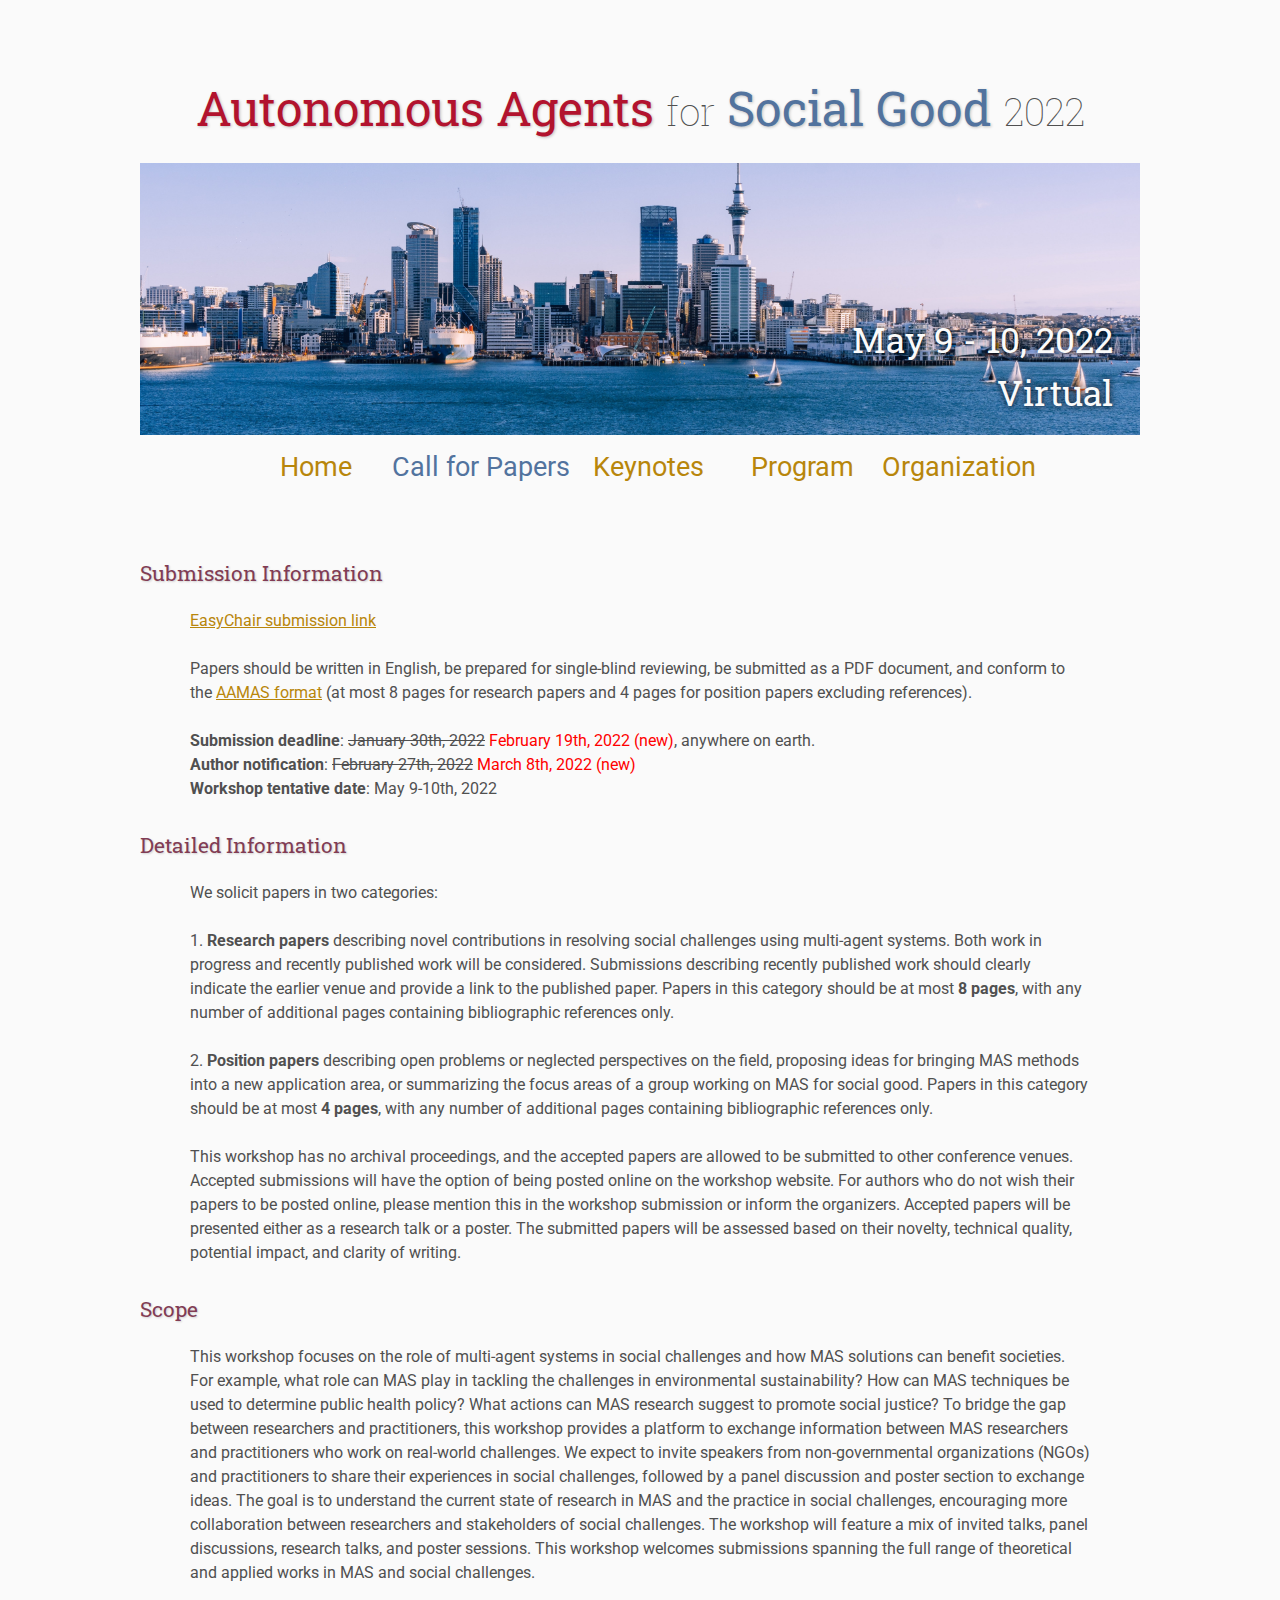
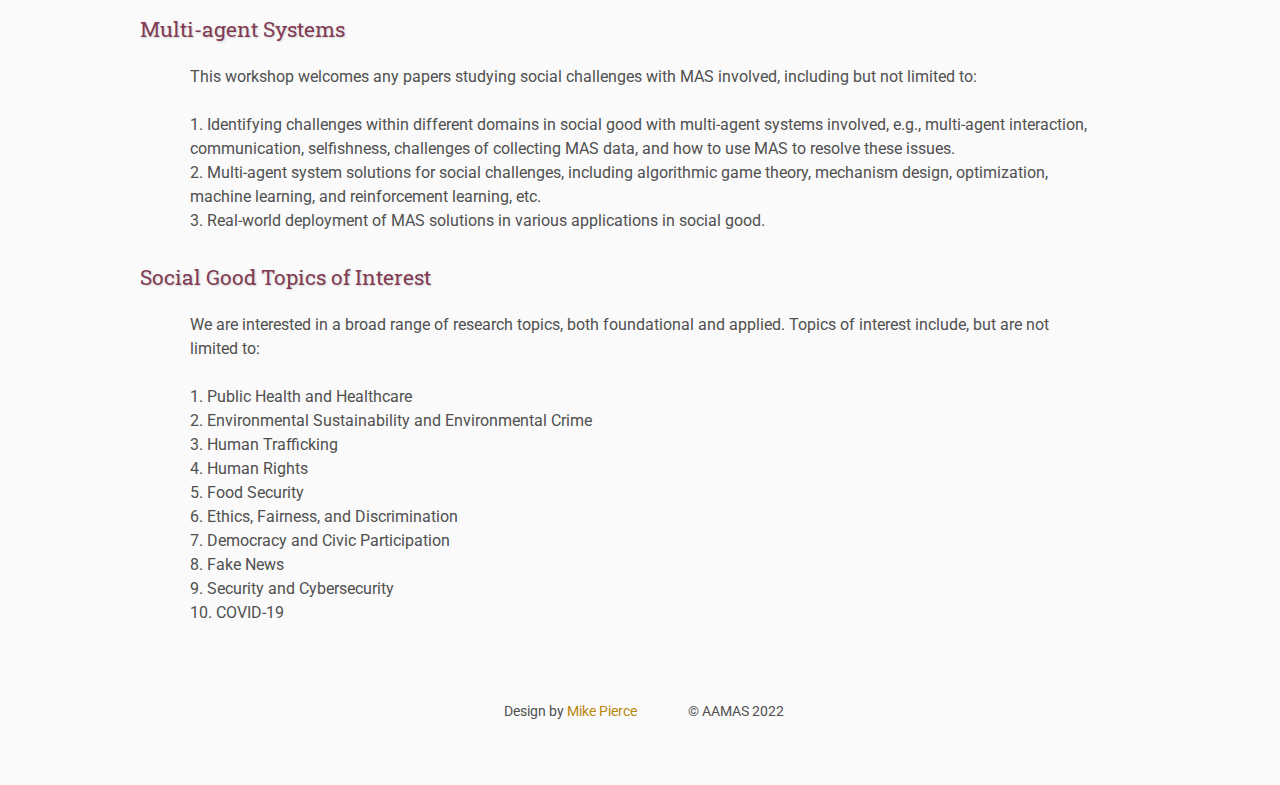
==== call/index.html @ e10b98ef "updated deadline" ====
<!DOCTYPE html>
<html lang='en'>

<head>
    <base href="..">
    <link rel="shortcut icon" type="image/png" href="assets/favicon.png"/>
    <link rel="stylesheet" type="text/css" media="all" href="assets/main.css"/>
    <meta name="description" content="Conference Template">
    <meta name="resource-type" content="document">
    <meta name="distribution" content="global">
    <meta name="KeyWords" content="Conference">
    <title>AASG 2022 Call for Papers</title>
</head>

<body>
    <div class="banner">
        <img src="assets/banner.jpg" style="width:100%;" alt="Conference Template Banner">
        <div class="top-left">
                <span class="title1">Autonomous Agents</span> <span class='year'>for</span> <span class="title2">Social Good</span> <span class="year">2022</span>
        </div>
        <div class="bottom-right">
            May 9 - 10, 2022 <br> Virtual
        </div>
    </div>

    <table class="navigation">
        <tr>
            <td class="navigation">
                <a title="Conference Home Page" href=".">Home</a>
            </td>
            <td class="navigation">
                <a class="current" title="Call for Papers" href="call">Call for Papers</a>
            </td>
            <td class="navigation">
                <a title="Keynote Information" href="keynotes">Keynotes</a>
            </td>
            <td class="navigation">
                <a title="Program" href="program">Program</a>
            </td>
            <td class="navigation">
                <a title="Workshop Organization" href="organization">Organization</a>
            </td>
        </tr>
    </table>

    <br>

    <h4>Submission Information</h4>
        <p> <a href="https://easychair.org/my/conference?conf=aasg2022#">EasyChair submission link</a></p>  
        <p>Papers should be written in English, be prepared for single-blind reviewing, be submitted as a PDF document, and conform to the <a href="https://aamas2022-conference.auckland.ac.nz/files/2021/07/AAMAS-2022-Formatting-Instructions.zip">AAMAS format</a> (at most 8 pages for research papers and 4 pages for position papers excluding references).</p>

        <p>
	    <strong>Submission deadline</strong>: <strike>January 30th, 2022</strike> <span style="color:red;"> February 19th, 2022 (new)</span>, anywhere on earth.<br> 
	    <strong>Author notification</strong>: <strike>February 27th, 2022</strike> <span style="color:red;"> March 8th, 2022 (new)</span> <br>
            <strong>Workshop tentative date</strong>: May 9-10th, 2022
        </p>

    <h4>Detailed Information</h4>
        <p>We solicit papers in two categories:</p>  
        <p>    1. <strong>Research papers</strong> describing novel contributions in resolving social challenges using multi-agent systems. Both work in progress and recently published work will be considered. Submissions describing recently published work should clearly indicate the earlier venue and provide a link to the published paper. Papers in this category should be at most <strong>8 pages</strong>, with any number of additional pages containing bibliographic references only.</p>  
        <p>    2. <strong>Position papers</strong> describing open problems or neglected perspectives on the field, proposing ideas for bringing MAS methods into a new application area, or summarizing the focus areas of a group working on MAS for social good. Papers in this category should be at most <strong>4 pages</strong>, with any number of additional pages containing bibliographic references only.</p>  

        <p>This workshop has no archival proceedings, and the accepted papers are allowed to be submitted to other conference venues. Accepted submissions will have the option of being posted online on the workshop website. For authors who do not wish their papers to be posted online, please mention this in the workshop submission or inform the organizers. Accepted papers will be presented either as a research talk or a poster. The submitted papers will be assessed based on their novelty, technical quality, potential impact, and clarity of writing.</p>  
    </p>

    <h4>Scope</h4>
    <p>
    This workshop focuses on the role of multi-agent systems in social challenges and how MAS solutions can benefit societies. For example, what role can MAS play in tackling the challenges in environmental sustainability? How can MAS techniques be used to determine public health policy? What actions can MAS research suggest to promote social justice? To bridge the gap between researchers and practitioners, this workshop provides a platform to exchange information between MAS researchers and practitioners who work on real-world challenges. We expect to invite speakers from non-governmental organizations (NGOs) and practitioners to share their experiences in social challenges, followed by a panel discussion and poster section to exchange ideas. The goal is to understand the current state of research in MAS and the practice in social challenges, encouraging more collaboration between researchers and stakeholders of social challenges. The workshop will feature a mix of invited talks, panel discussions, research talks, and poster sessions. This workshop welcomes submissions spanning the full range of theoretical and applied works in MAS and social challenges.
    </p>

    <h4>Multi-agent Systems</h4>
    <p>
    This workshop welcomes any papers studying social challenges with MAS involved, including but not limited to: </br>	
    </p>
    <p>
    1. Identifying challenges within different domains in social good with multi-agent systems involved, e.g., multi-agent interaction, communication, selfishness, challenges of collecting MAS data, and how to use MAS to resolve these issues.</br>
    2. Multi-agent system solutions for social challenges, including algorithmic game theory, mechanism design, optimization, machine learning, and reinforcement learning, etc.</br>
    3. Real-world deployment of MAS solutions in various applications in social good.</br>
    </p>

    <h4>Social Good Topics of Interest</h4>
    <p>
    We are interested in a broad range of research topics, both foundational and applied. Topics of interest include, but are not limited to: </br>
    </p>
    <p>
    1. Public Health and Healthcare</br>
    2. Environmental Sustainability and Environmental Crime</br>
    3. Human Trafficking</br>
    4. Human Rights</br>
    5. Food Security</br>
    6. Ethics, Fairness, and Discrimination</br>
    7. Democracy and Civic Participation</br>
    8. Fake News</br>
    9. Security and Cybersecurity</br>
    10. COVID-19</br>
    </p>

    <table class="footer">
        <tr>
            <td class="footer">Design by <a target="_blank" href="http://math.ucr.edu/~mpierce/">Mike Pierce</a></td> 
            <td class="footer">&copy; AAMAS 2022</td> 
        </tr>
    </table>

    </body>
</html>
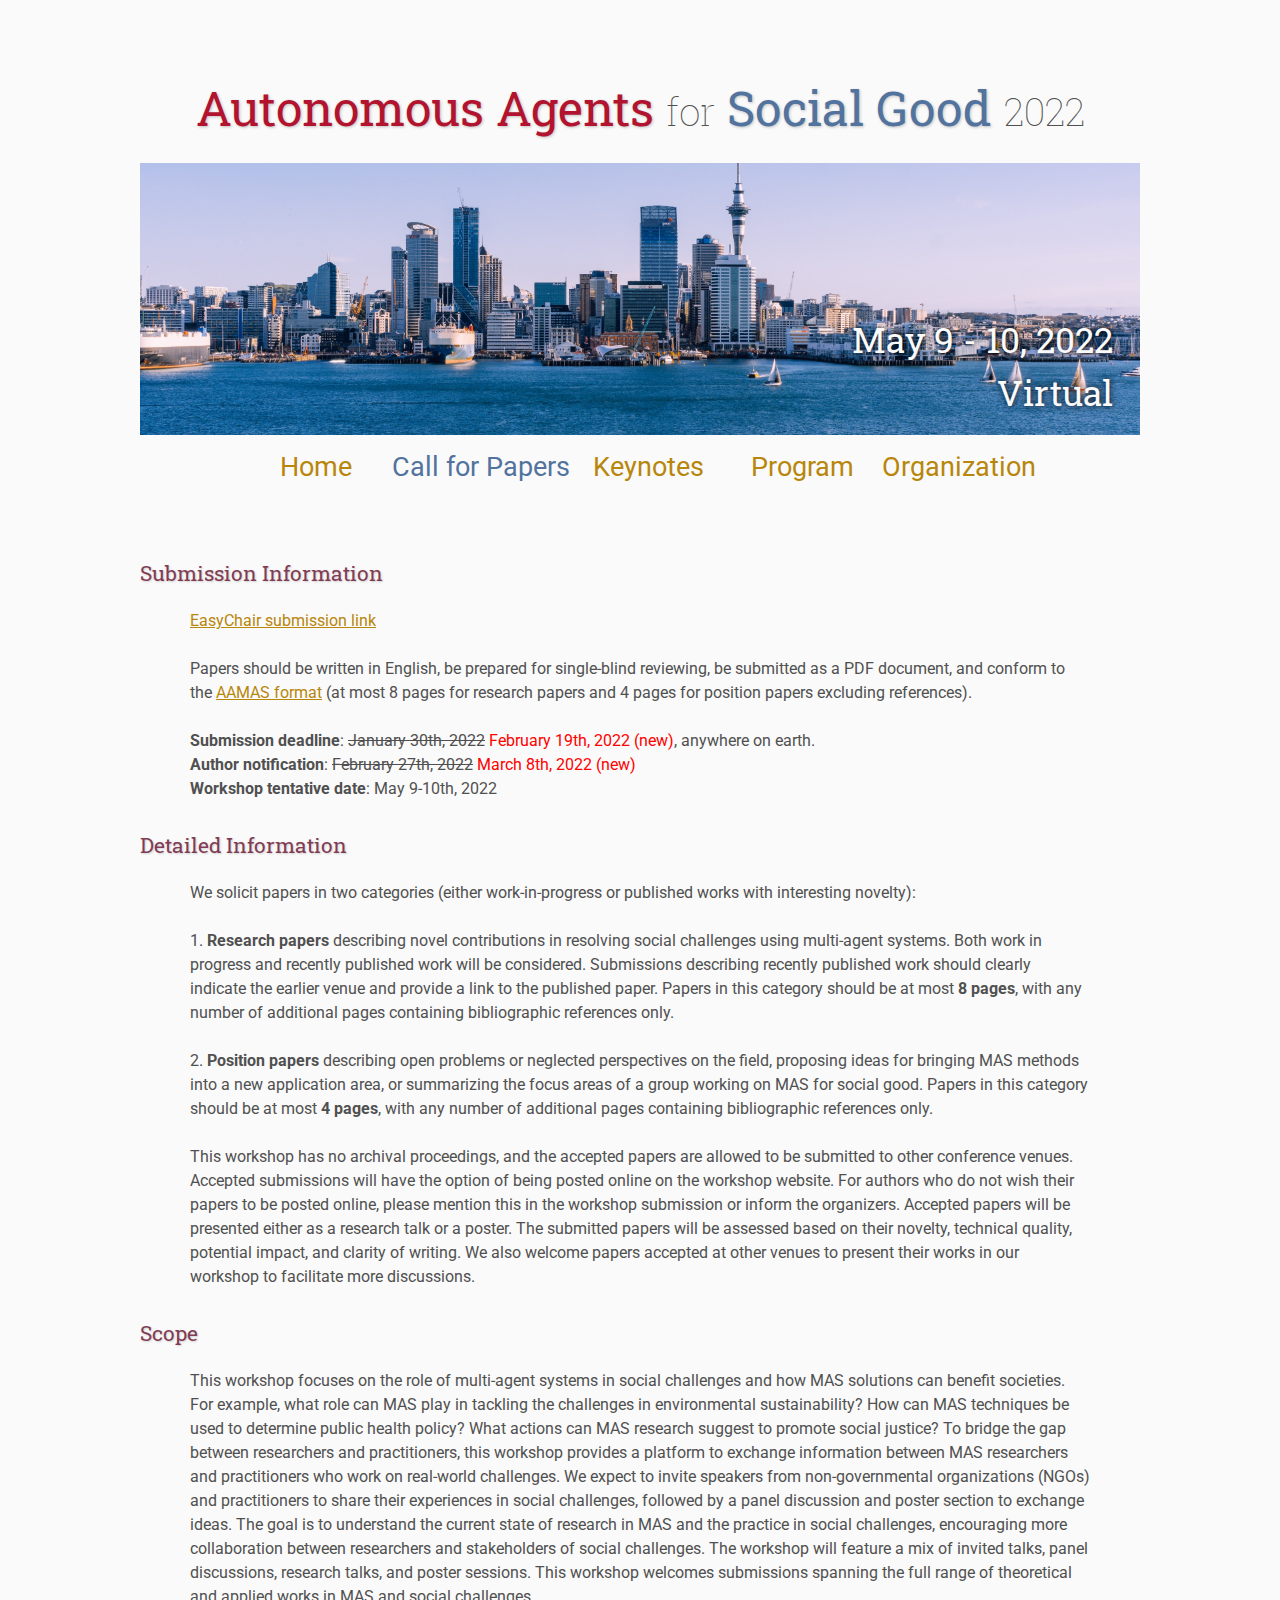
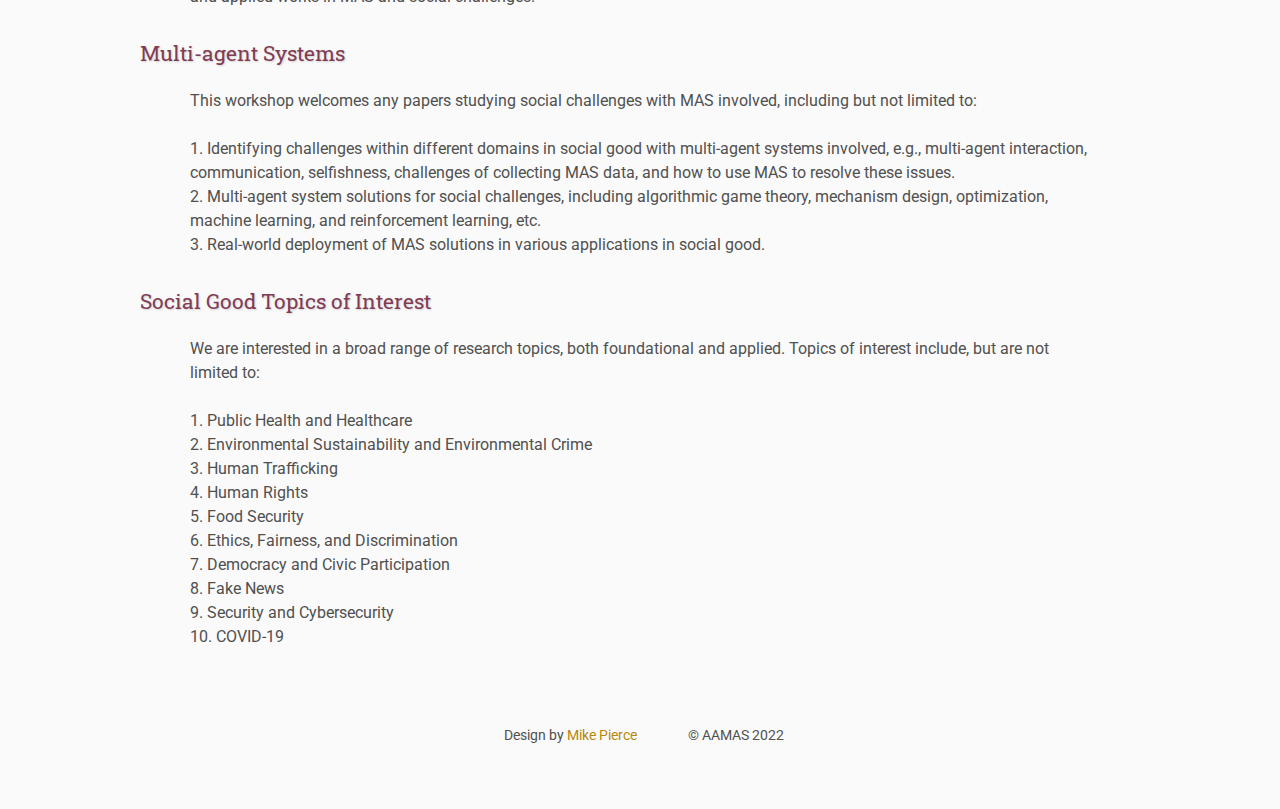
==== commit 52880e5f: "updated info" ====
--- a/call/index.html
+++ b/call/index.html
@@ -56,11 +56,11 @@
         </p>
 
     <h4>Detailed Information</h4>
-        <p>We solicit papers in two categories:</p>  
+        <p>We solicit papers in two categories (either work-in-progress or published works with interesting novelty):</p>  
         <p>    1. <strong>Research papers</strong> describing novel contributions in resolving social challenges using multi-agent systems. Both work in progress and recently published work will be considered. Submissions describing recently published work should clearly indicate the earlier venue and provide a link to the published paper. Papers in this category should be at most <strong>8 pages</strong>, with any number of additional pages containing bibliographic references only.</p>  
         <p>    2. <strong>Position papers</strong> describing open problems or neglected perspectives on the field, proposing ideas for bringing MAS methods into a new application area, or summarizing the focus areas of a group working on MAS for social good. Papers in this category should be at most <strong>4 pages</strong>, with any number of additional pages containing bibliographic references only.</p>  
 
-        <p>This workshop has no archival proceedings, and the accepted papers are allowed to be submitted to other conference venues. Accepted submissions will have the option of being posted online on the workshop website. For authors who do not wish their papers to be posted online, please mention this in the workshop submission or inform the organizers. Accepted papers will be presented either as a research talk or a poster. The submitted papers will be assessed based on their novelty, technical quality, potential impact, and clarity of writing.</p>  
+        <p>This workshop has no archival proceedings, and the accepted papers are allowed to be submitted to other conference venues. Accepted submissions will have the option of being posted online on the workshop website. For authors who do not wish their papers to be posted online, please mention this in the workshop submission or inform the organizers. Accepted papers will be presented either as a research talk or a poster. The submitted papers will be assessed based on their novelty, technical quality, potential impact, and clarity of writing. We also welcome papers accepted at other venues to present their works in our workshop to facilitate more discussions. </p>  
     </p>
 
     <h4>Scope</h4>
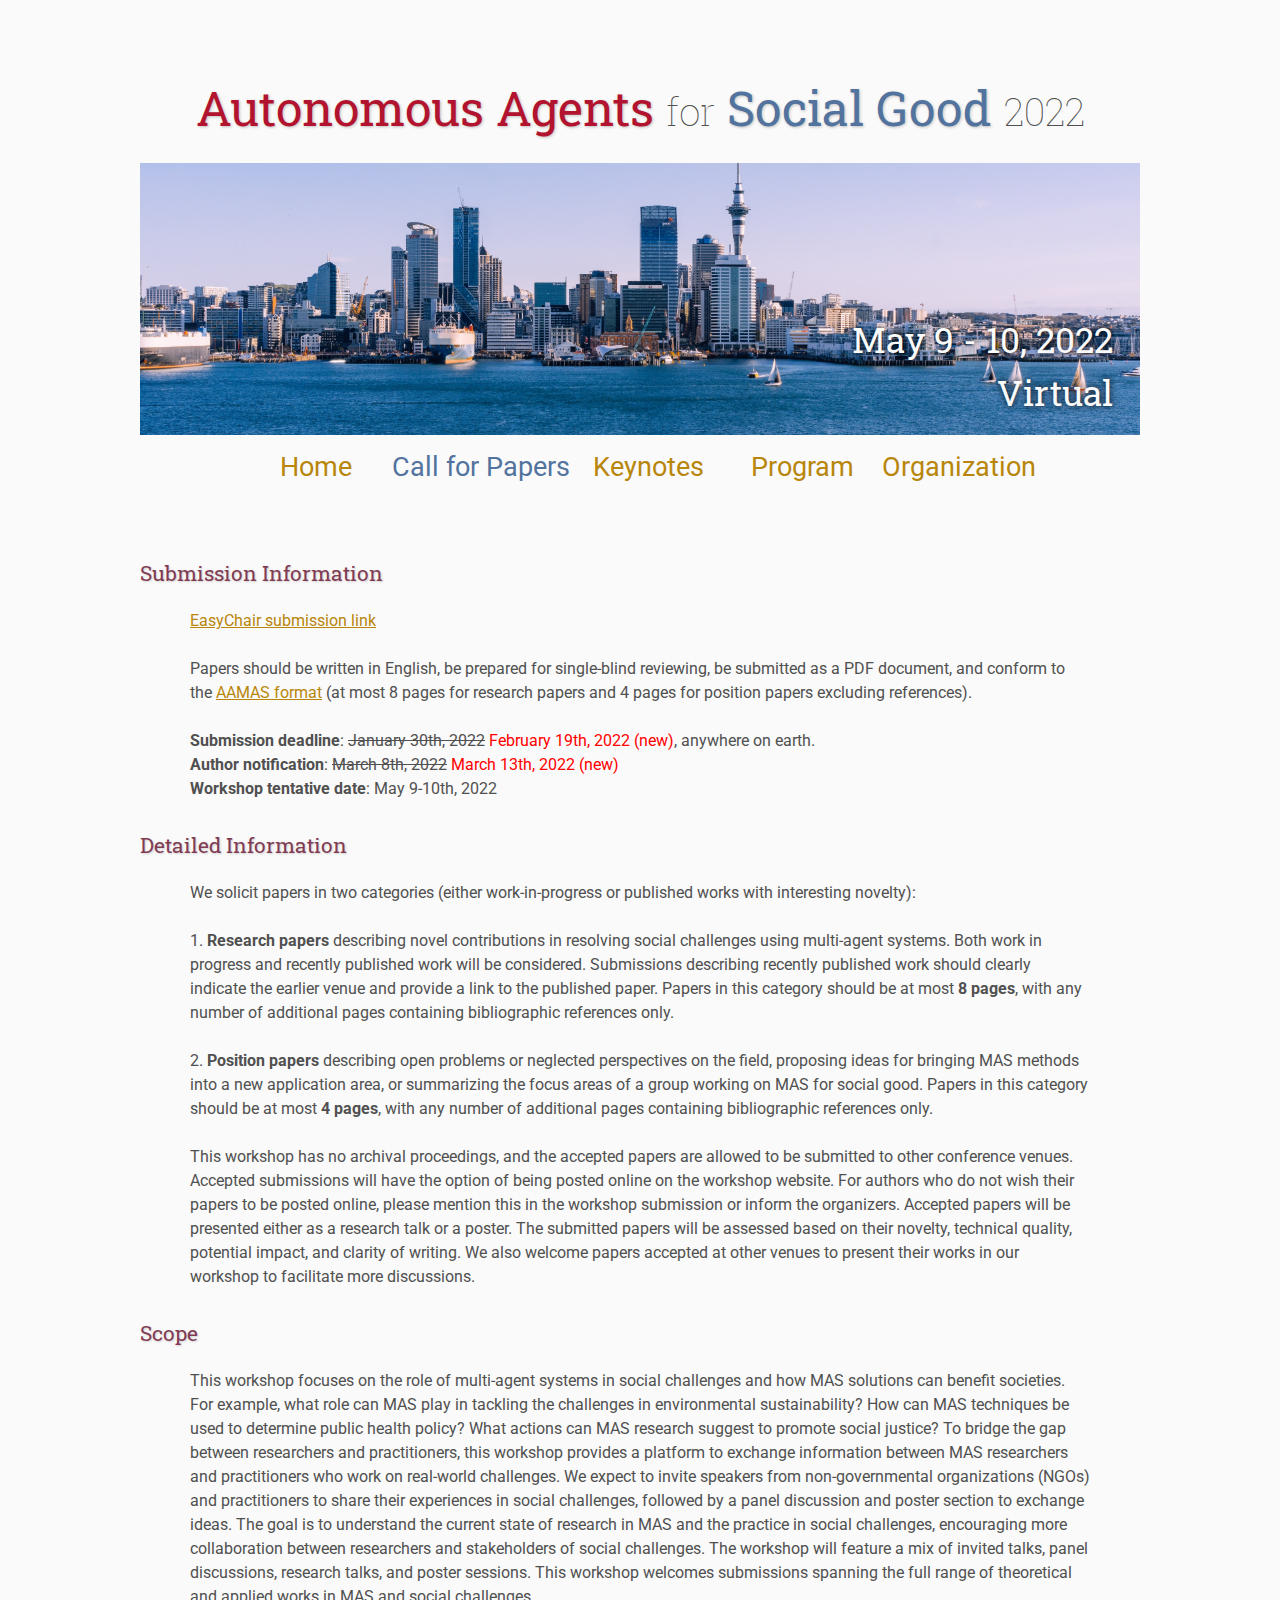
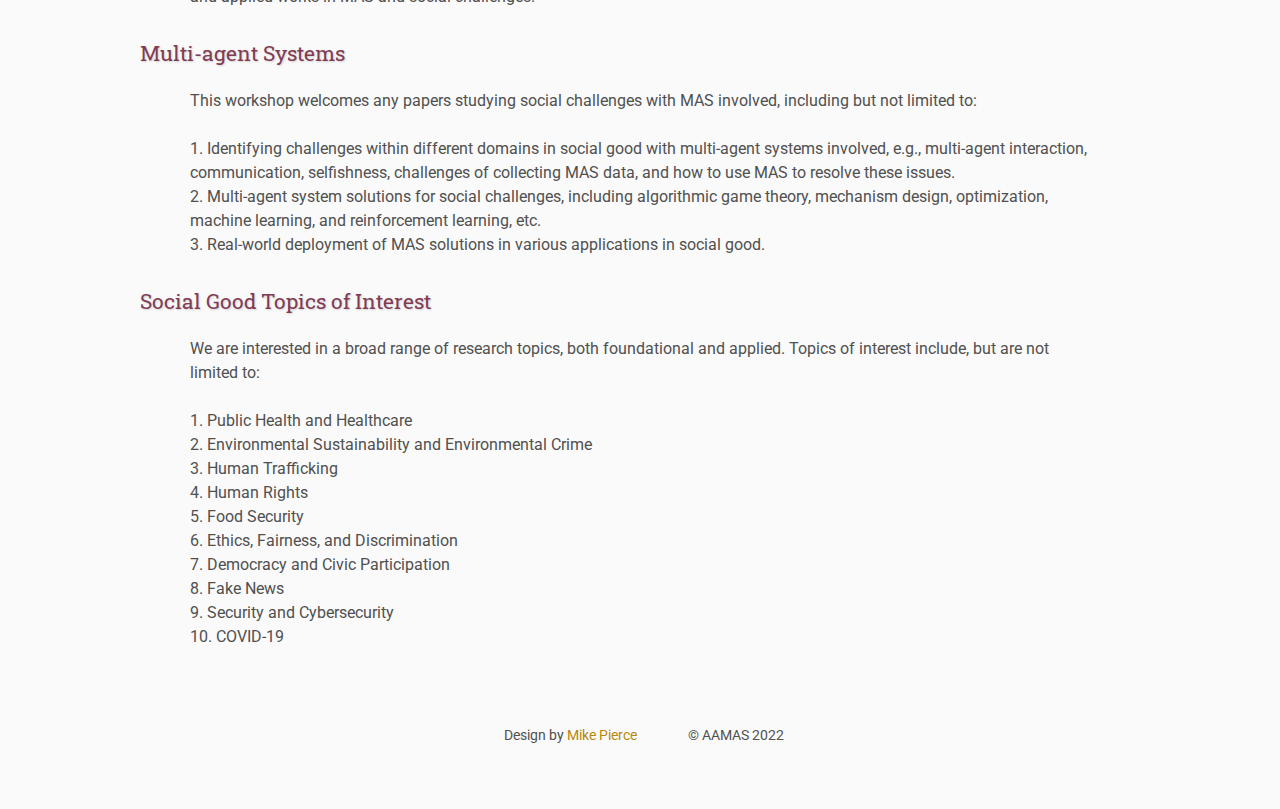
==== commit 9bfcc2ba: "update paper notification date" ====
--- a/call/index.html
+++ b/call/index.html
@@ -51,7 +51,7 @@
 
         <p>
 	    <strong>Submission deadline</strong>: <strike>January 30th, 2022</strike> <span style="color:red;"> February 19th, 2022 (new)</span>, anywhere on earth.<br> 
-	    <strong>Author notification</strong>: <strike>February 27th, 2022</strike> <span style="color:red;"> March 8th, 2022 (new)</span> <br>
+	    <strong>Author notification</strong>: <strike>March 8th, 2022</strike> <span style="color:red;"> March 13th, 2022 (new)</span> <br>
             <strong>Workshop tentative date</strong>: May 9-10th, 2022
         </p>
 
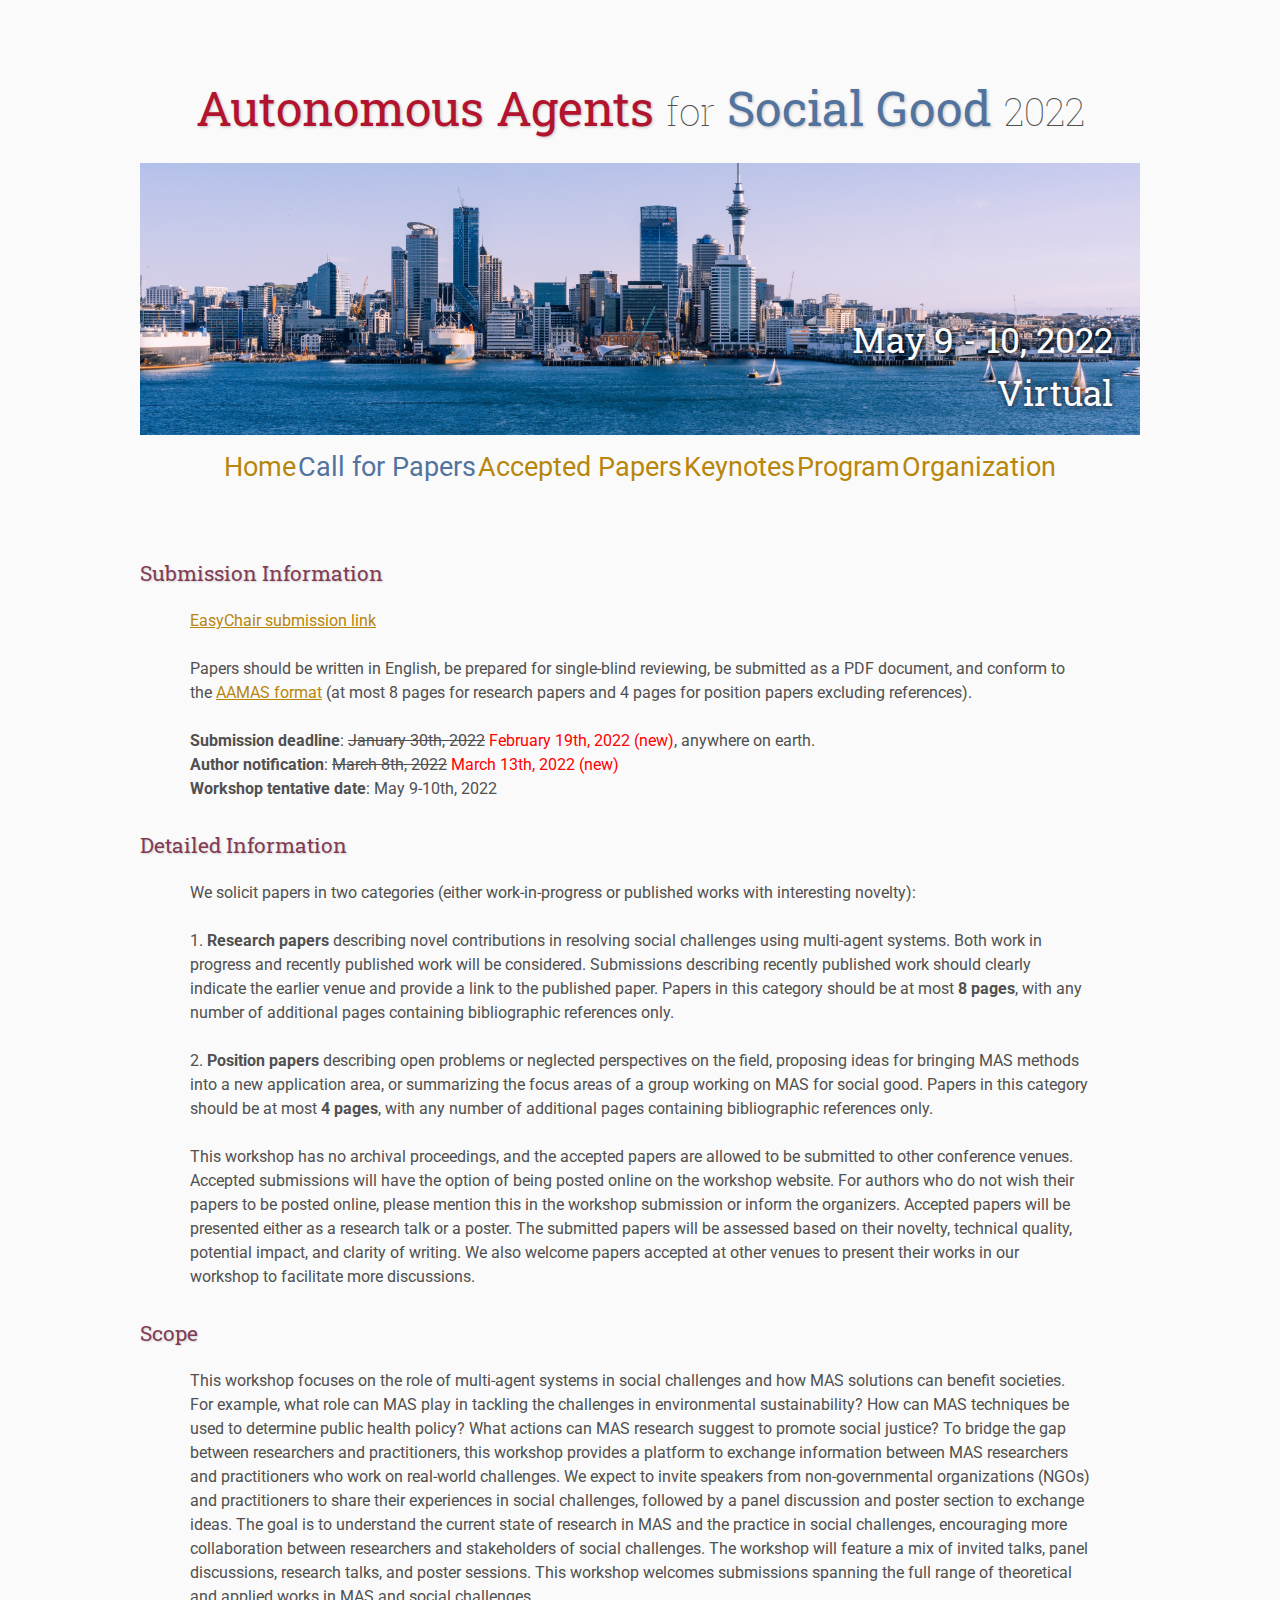
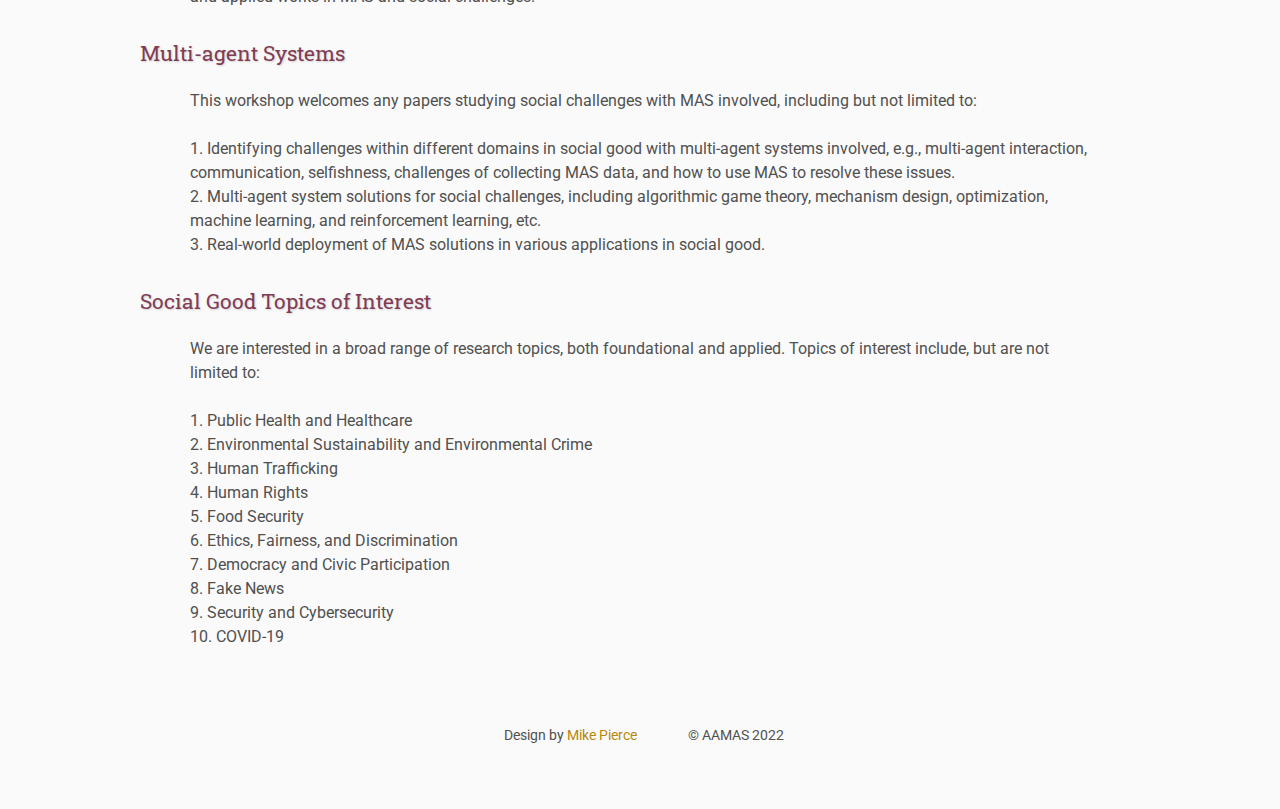
==== commit 1fc50d8b: "updated accepted papers" ====
--- a/call/index.html
+++ b/call/index.html
@@ -30,6 +30,9 @@
             </td>
             <td class="navigation">
                 <a class="current" title="Call for Papers" href="call">Call for Papers</a>
+            </td>
+            <td class="navigation">
+                <a title="Accepted Papers" href="accepted">Accepted Papers</a>
             </td>
             <td class="navigation">
                 <a title="Keynote Information" href="keynotes">Keynotes</a>
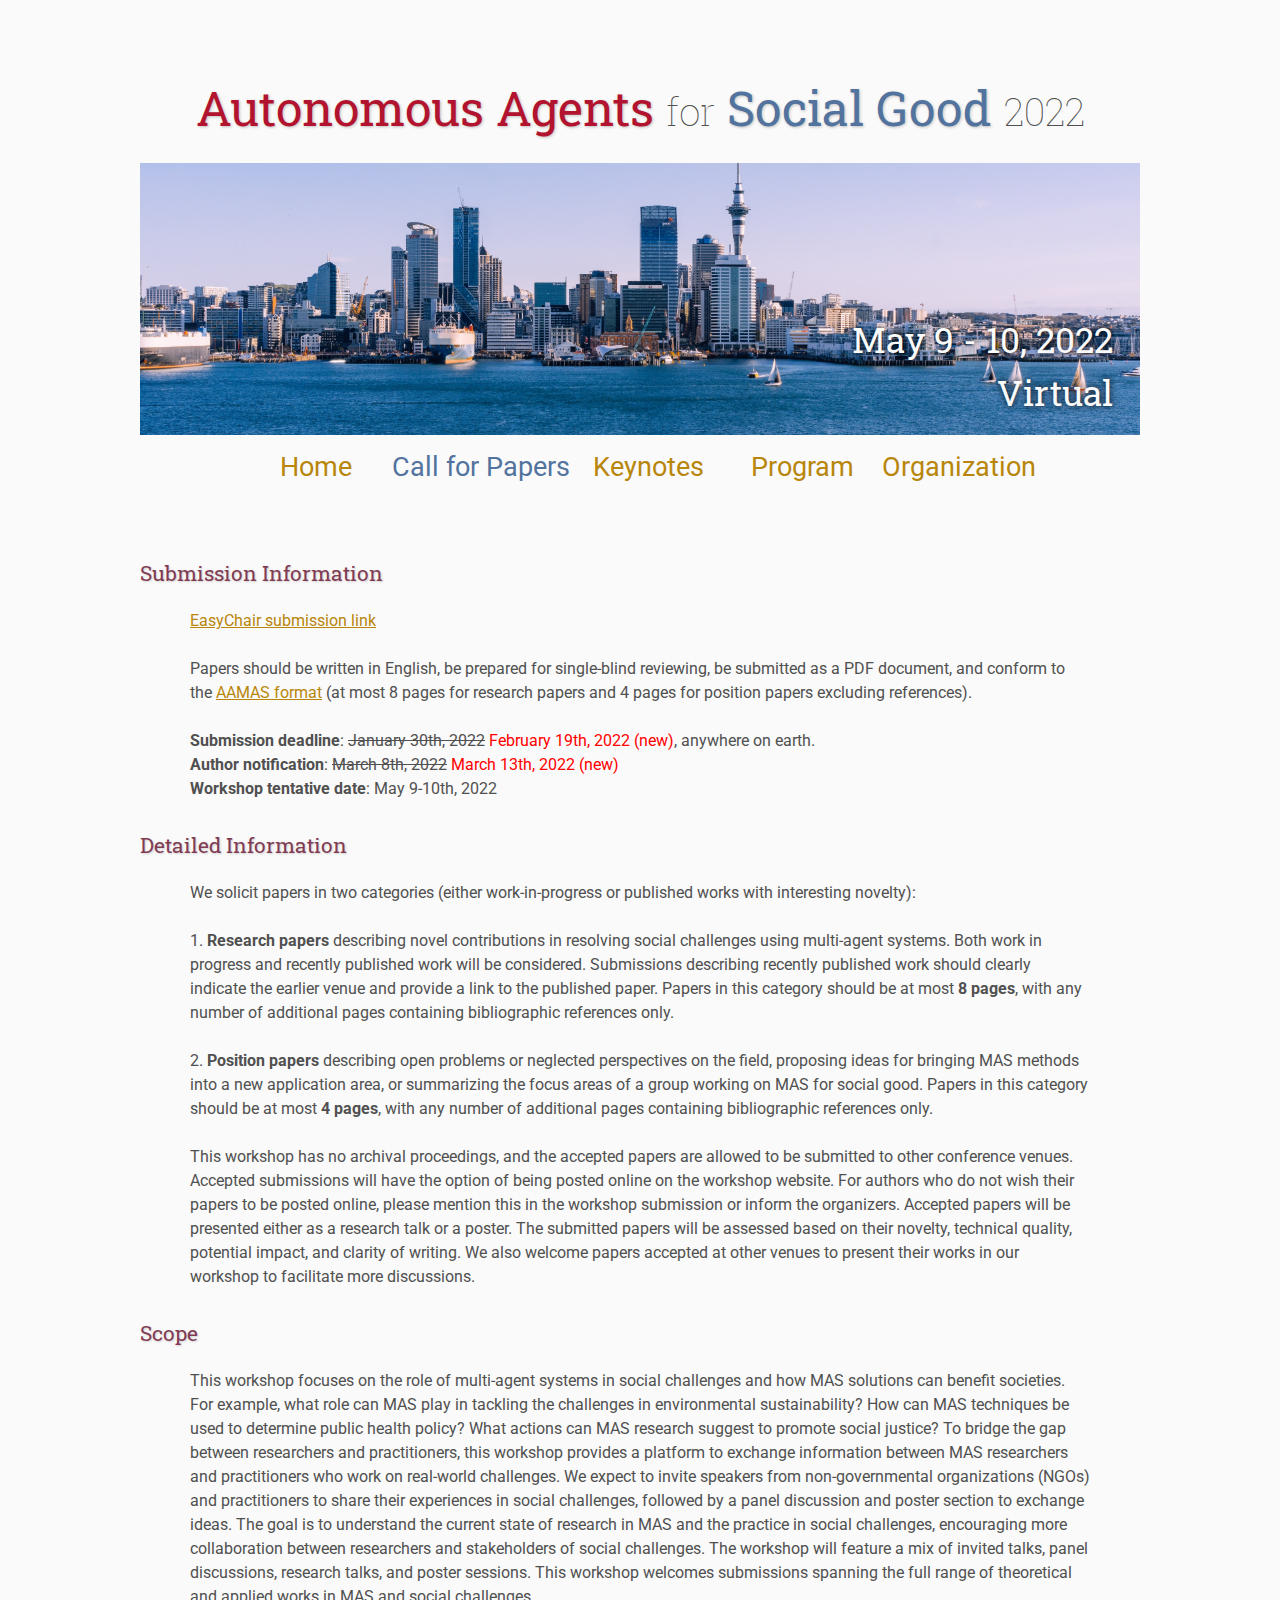
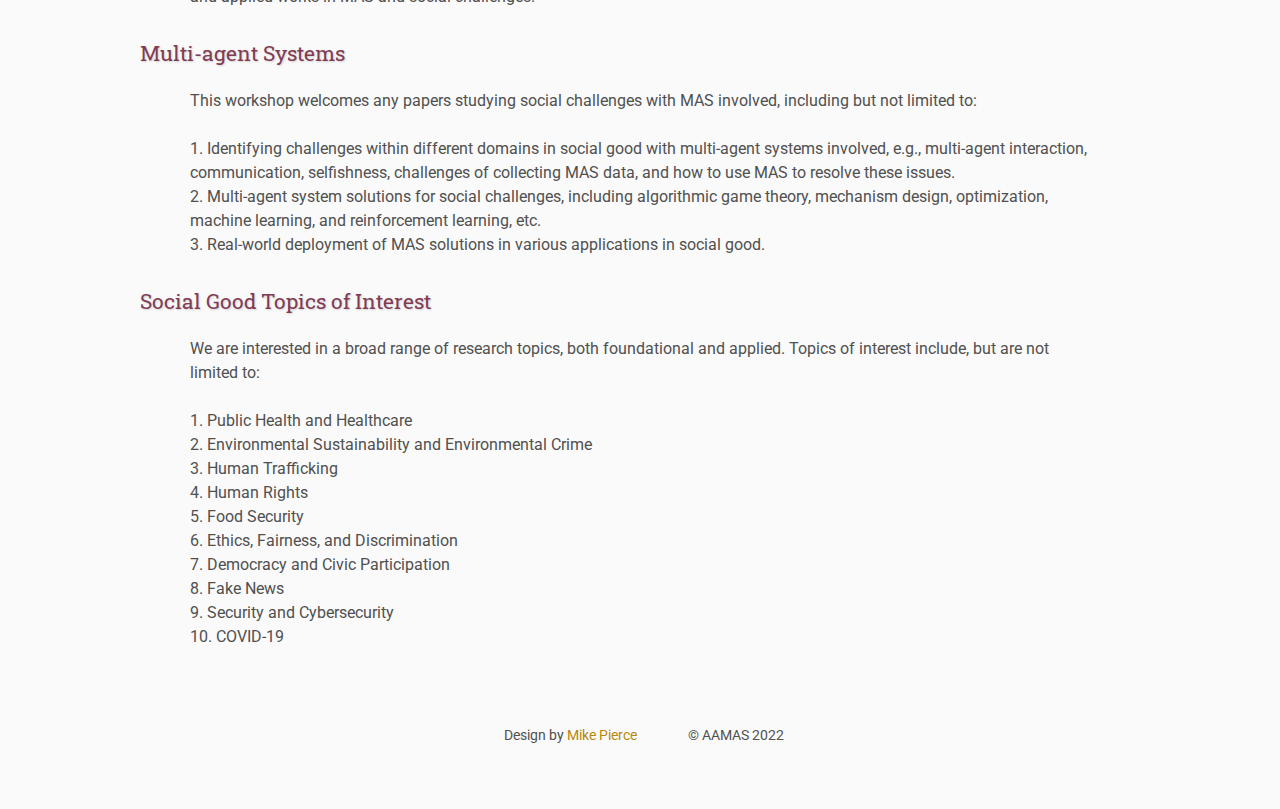
==== commit a955a289: "updated accepted papers" ====
--- a/call/index.html
+++ b/call/index.html
@@ -30,9 +30,6 @@
             </td>
             <td class="navigation">
                 <a class="current" title="Call for Papers" href="call">Call for Papers</a>
-            </td>
-            <td class="navigation">
-                <a title="Accepted Papers" href="accepted">Accepted Papers</a>
             </td>
             <td class="navigation">
                 <a title="Keynote Information" href="keynotes">Keynotes</a>
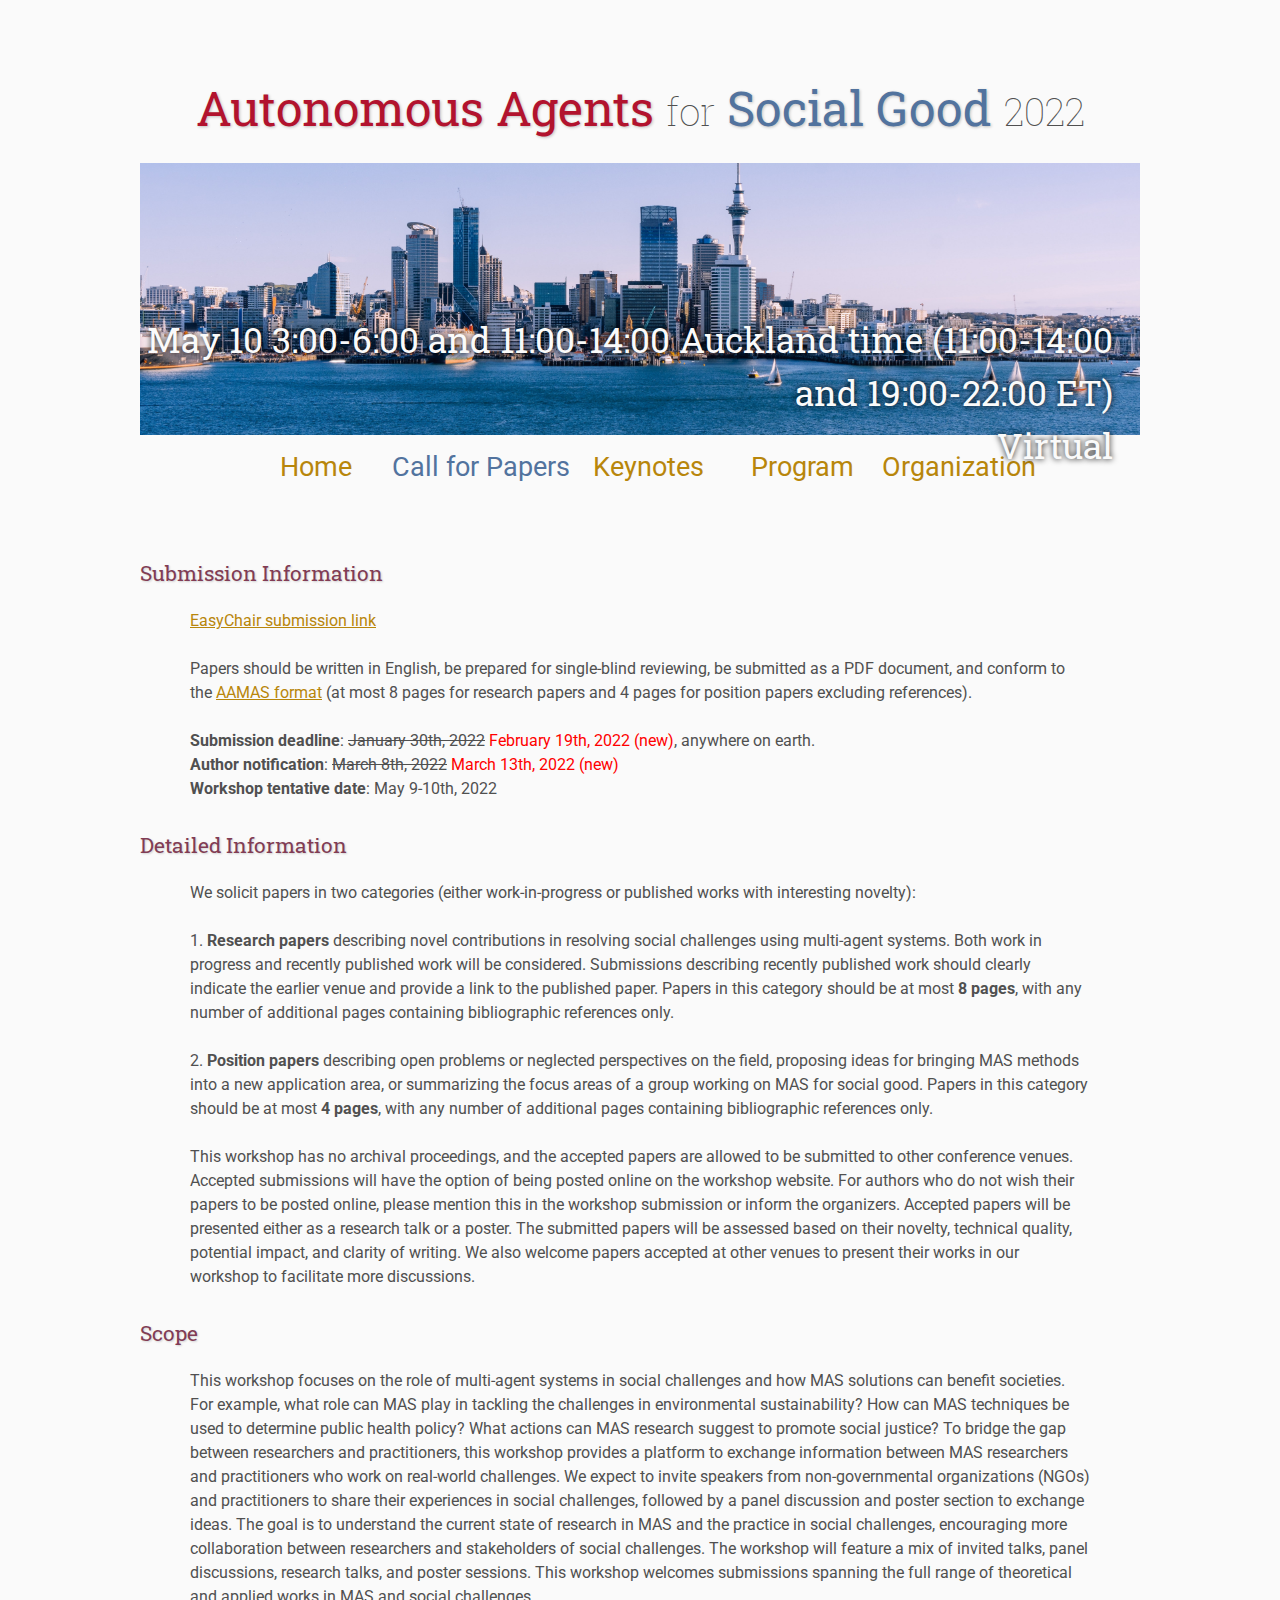
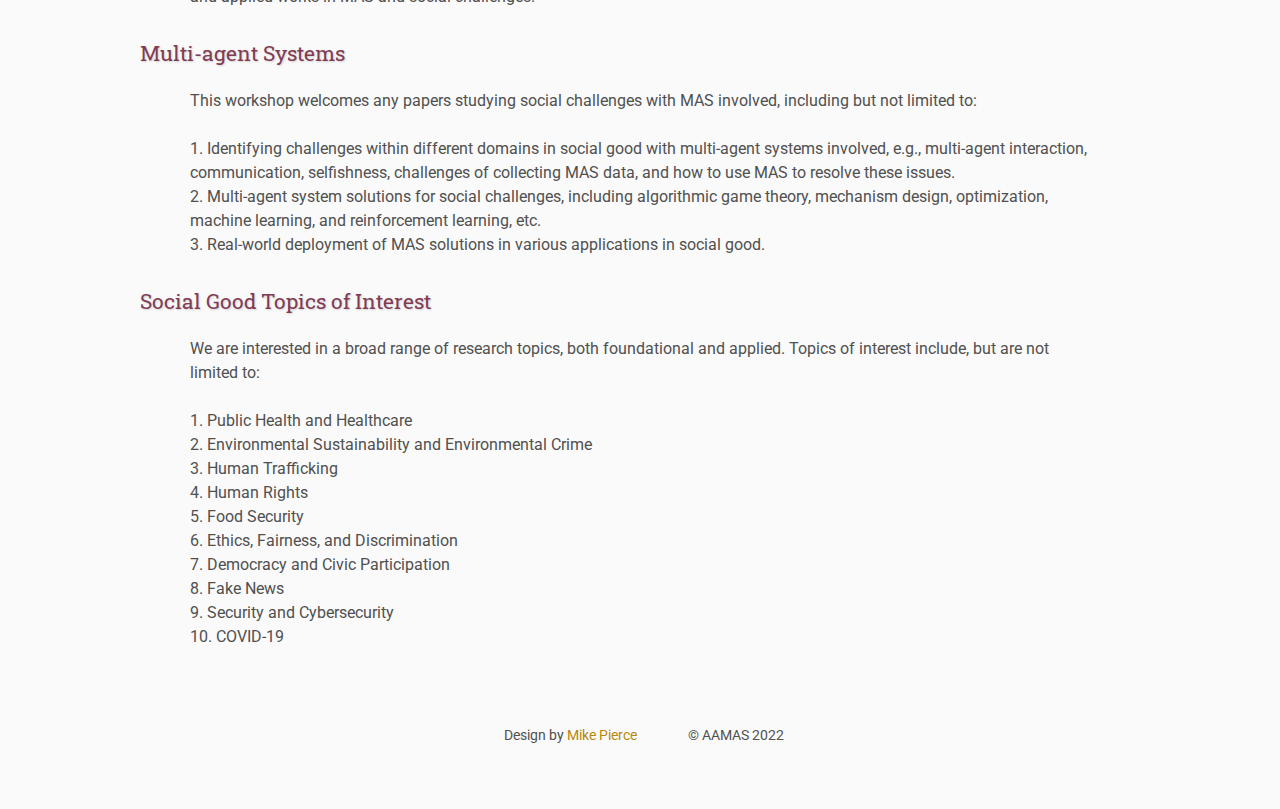
==== commit 24788461: "updated time" ====
--- a/call/index.html
+++ b/call/index.html
@@ -19,7 +19,7 @@
                 <span class="title1">Autonomous Agents</span> <span class='year'>for</span> <span class="title2">Social Good</span> <span class="year">2022</span>
         </div>
         <div class="bottom-right">
-            May 9 - 10, 2022 <br> Virtual
+            May 10 3:00-6:00 and 11:00-14:00 Auckland time (11:00-14:00 and 19:00-22:00 ET) <br> Virtual
         </div>
     </div>
 
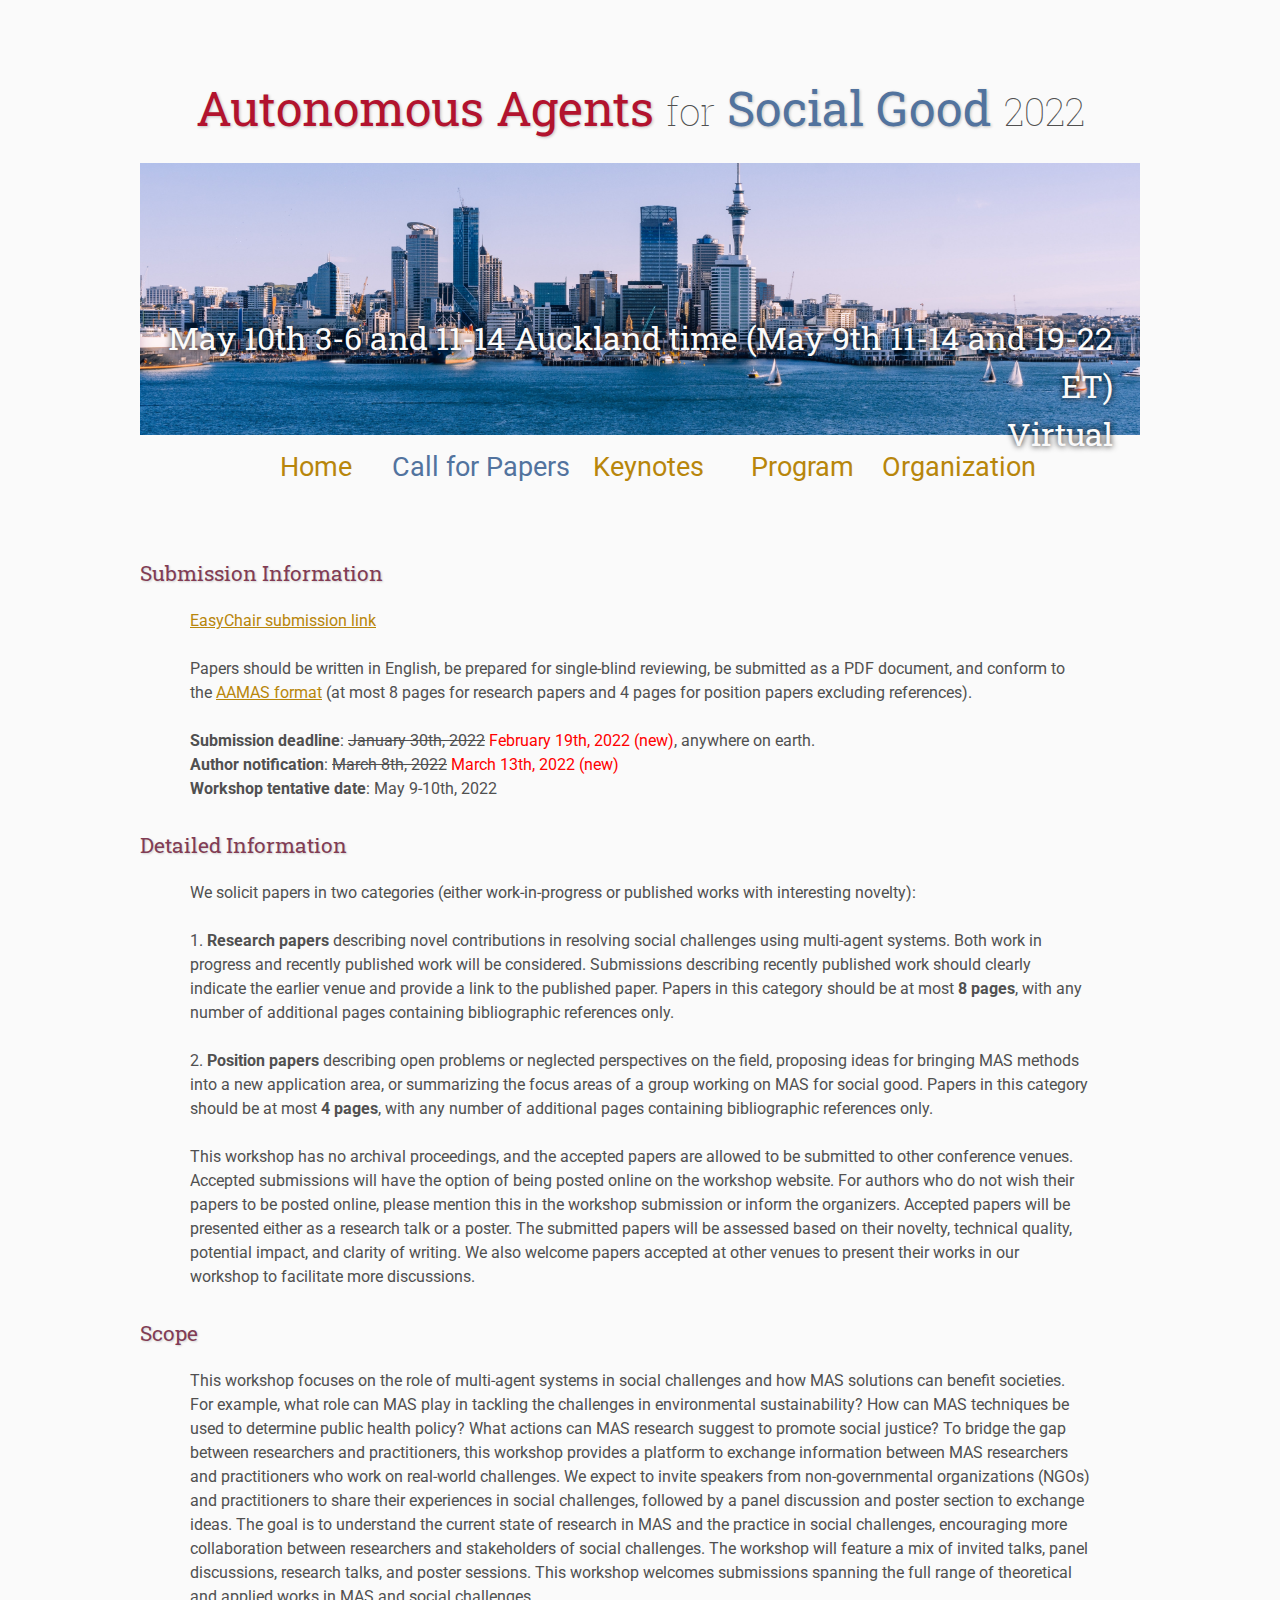
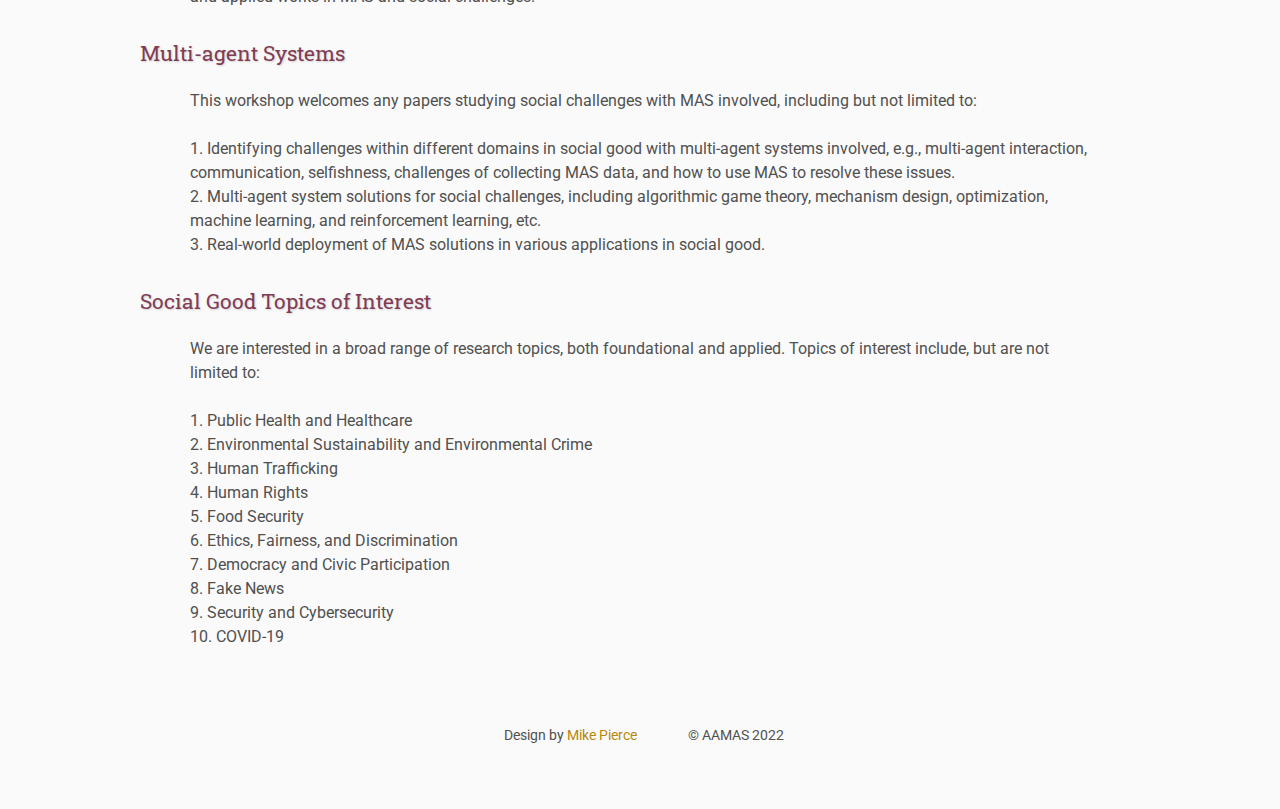
==== commit 3e03a831: "updated time" ====
--- a/call/index.html
+++ b/call/index.html
@@ -19,7 +19,7 @@
                 <span class="title1">Autonomous Agents</span> <span class='year'>for</span> <span class="title2">Social Good</span> <span class="year">2022</span>
         </div>
         <div class="bottom-right">
-            May 10 3:00-6:00 and 11:00-14:00 Auckland time (11:00-14:00 and 19:00-22:00 ET) <br> Virtual
+	    May 10th 3-6 and 11-14 Auckland time (May 9th 11-14 and 19-22 ET) <br> Virtual
         </div>
     </div>
 
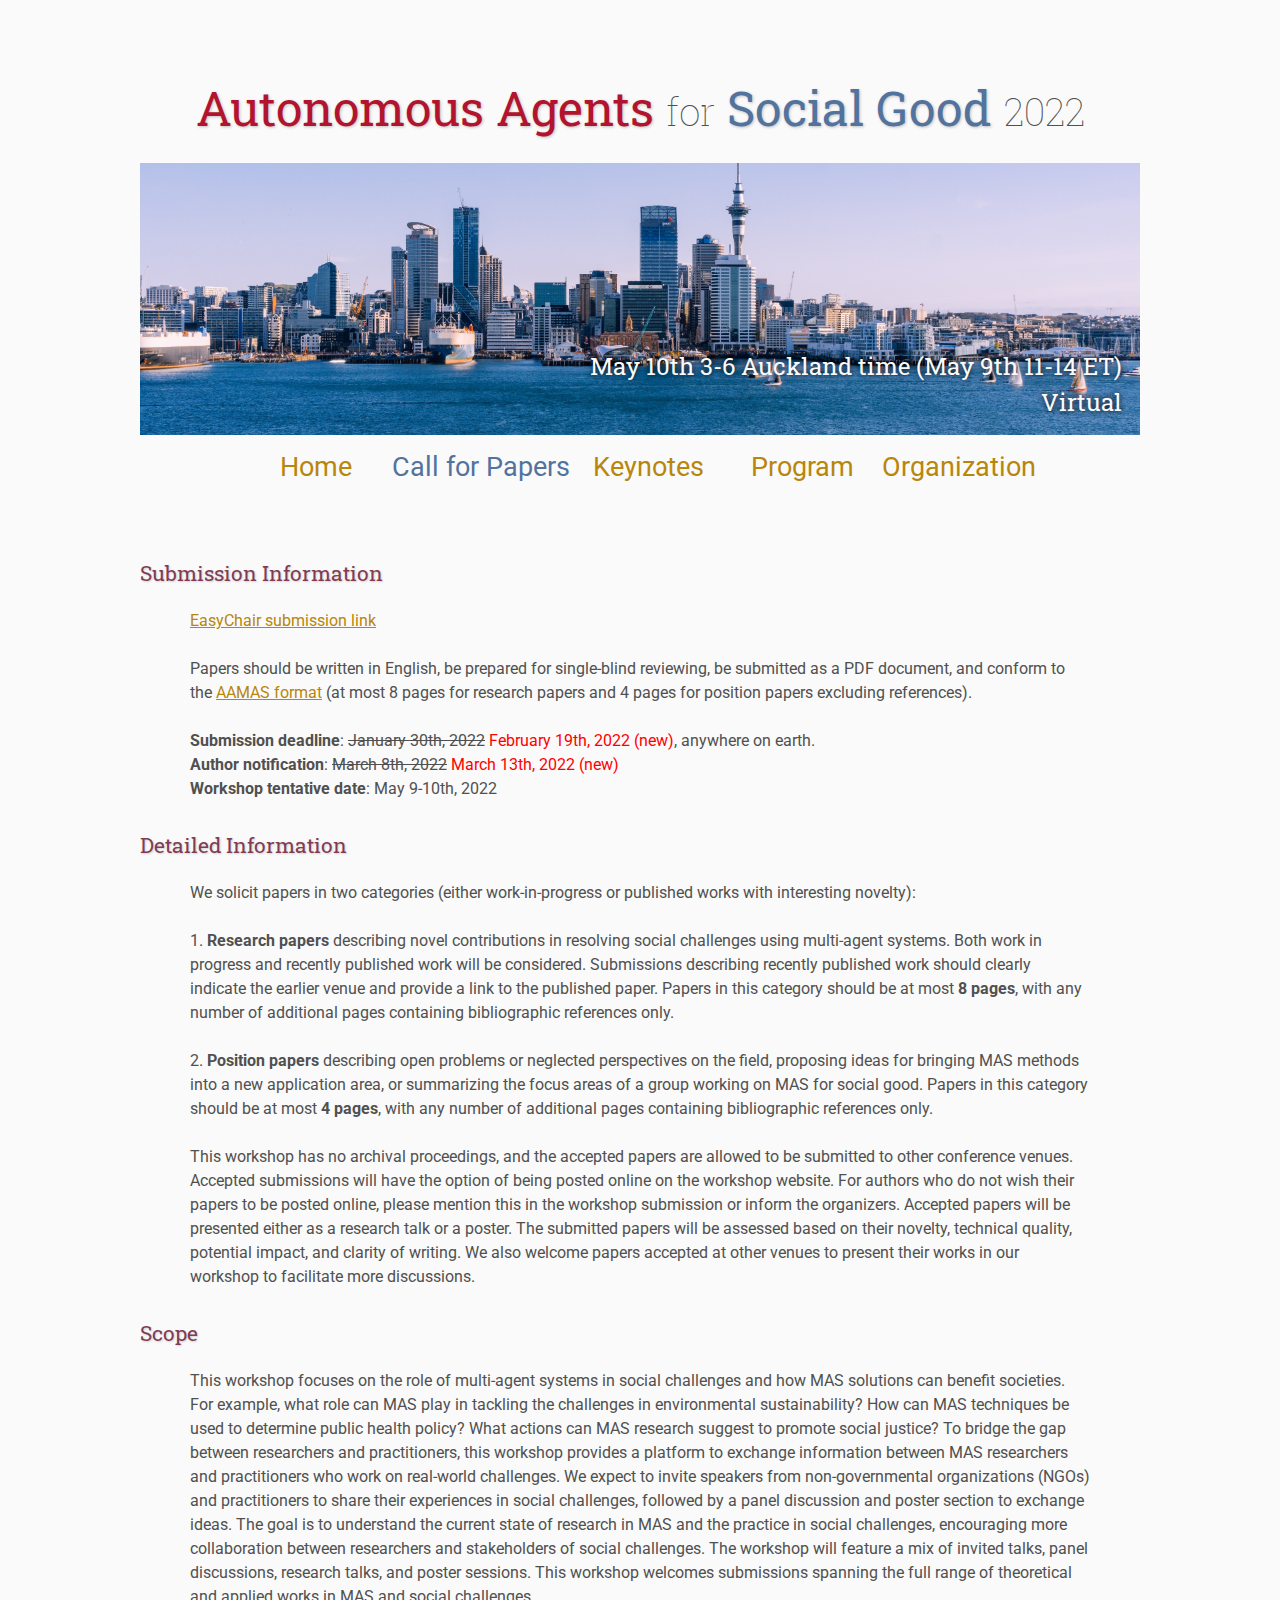
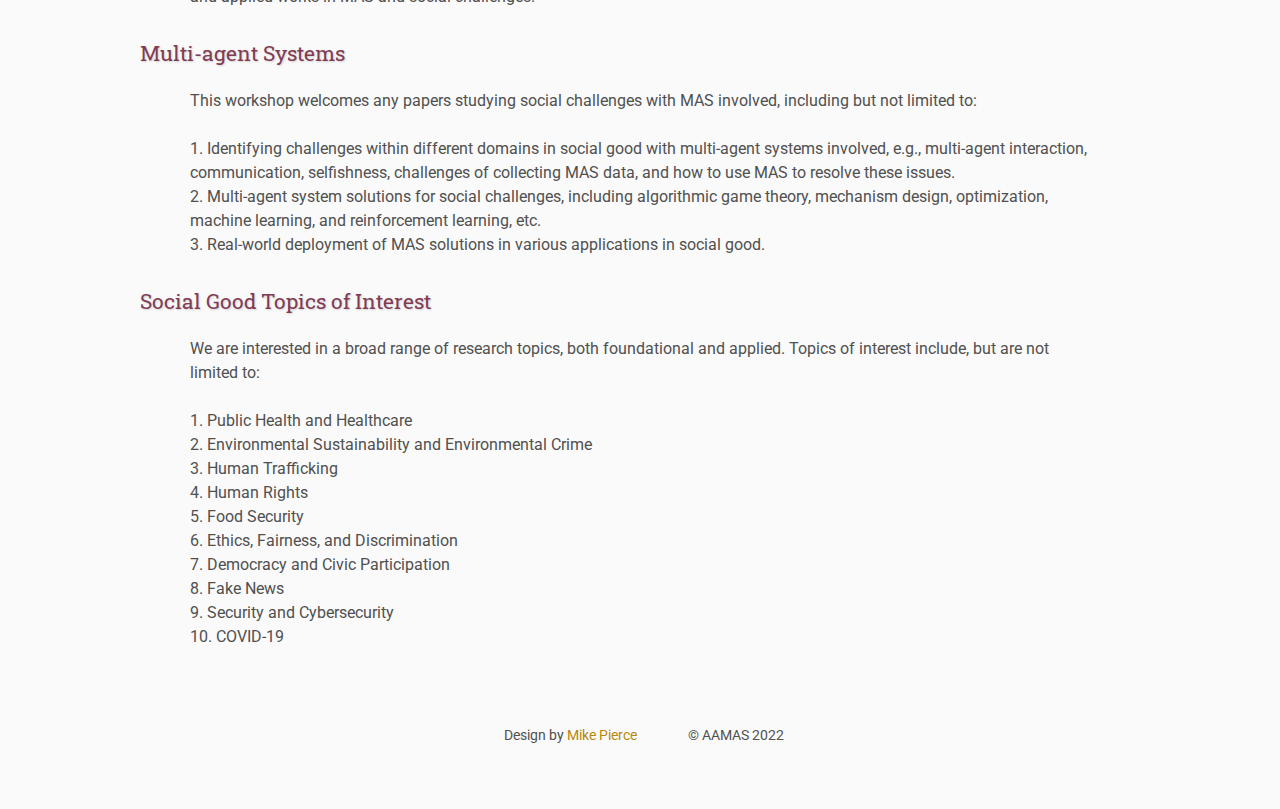
==== commit f09ebb09: "updated workshop schedule and news" ====
--- a/call/index.html
+++ b/call/index.html
@@ -19,7 +19,7 @@
                 <span class="title1">Autonomous Agents</span> <span class='year'>for</span> <span class="title2">Social Good</span> <span class="year">2022</span>
         </div>
         <div class="bottom-right">
-	    May 10th 3-6 and 11-14 Auckland time (May 9th 11-14 and 19-22 ET) <br> Virtual
+	    May 10th 3-6 Auckland time (May 9th 11-14 ET) <br> Virtual
         </div>
     </div>
 
